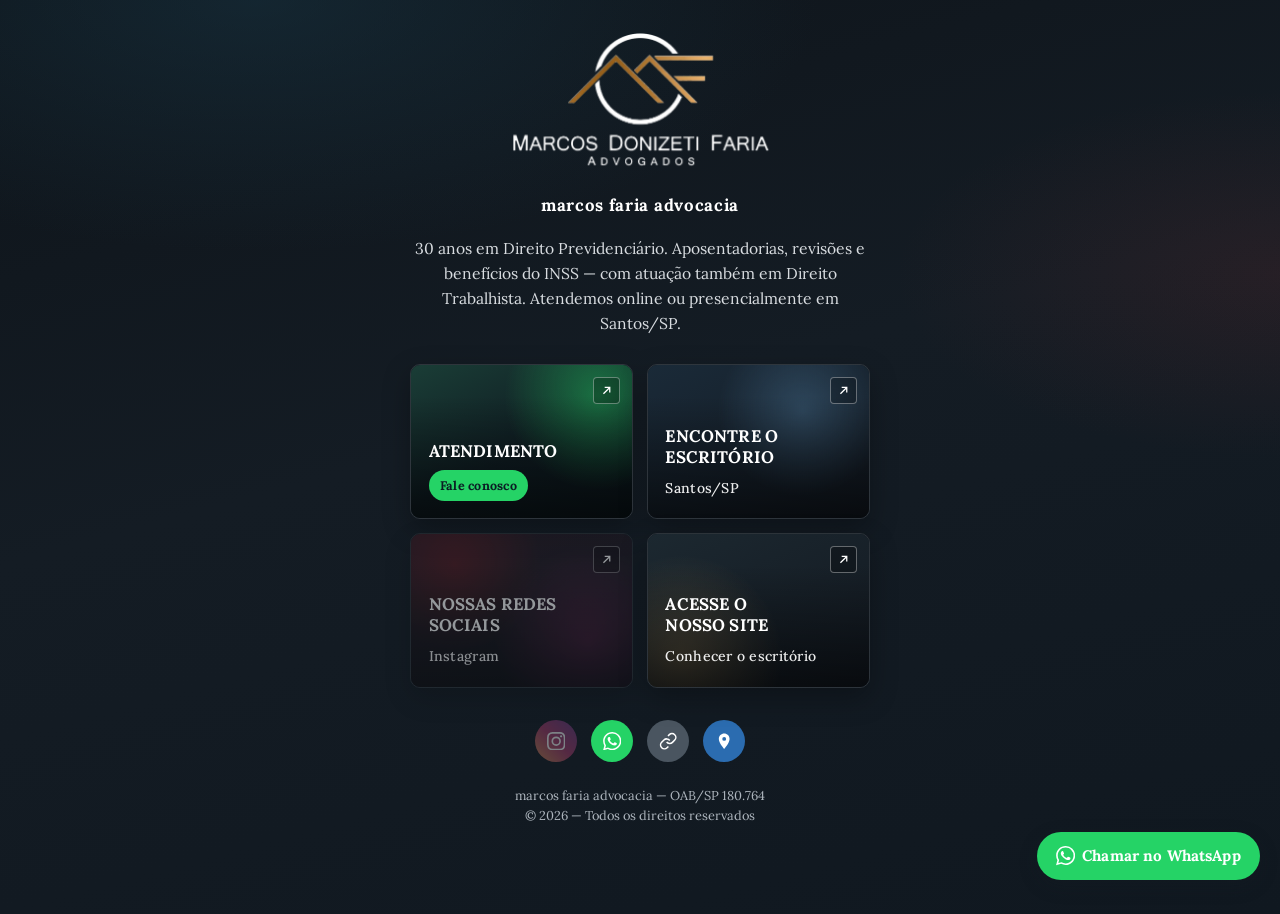
==== links/index.html @ 9a0abe1f "Initial commit: site marcos faria advocacia Landing e página /links para bio do Instagram, prontas p" ====
<!DOCTYPE html>
<html lang="pt-BR">
  <head>
    <meta charset="UTF-8" />
    <meta name="viewport" content="width=device-width, initial-scale=1" />
    <title>Links | marcos faria advocacia</title>
    <meta
      name="description"
      content="30 anos em previdência em Santos/SP. Aposentadorias, revisões do INSS e Direito Trabalhista. Fale pelo WhatsApp."
    />
    <link rel="icon" href="../assets/favicon.png" type="image/png" />
    <link rel="icon" href="../assets/favicon.ico" sizes="any" />
    <link rel="apple-touch-icon" href="../assets/apple-touch-icon.png" />
    <link rel="preconnect" href="https://fonts.googleapis.com" />
    <link rel="preconnect" href="https://fonts.gstatic.com" crossorigin />
    <link
      href="https://fonts.googleapis.com/css2?family=EB+Garamond:wght@500;600;700&family=Lora:wght@400;500;600;700&display=swap"
      rel="stylesheet"
    />
    <link rel="stylesheet" href="../css/styles.css" />
  </head>
  <body class="page-links">
    <main class="links-wrap">
      <img
        class="links-logo"
        src="../assets/logo-light.png"
        alt="marcos donizeti faria advogados"
        width="280"
        height="150"
      />

      <h1 class="links-title">marcos faria advocacia</h1>

      <p class="links-intro">
        30 anos em Direito Previdenciário. Aposentadorias, revisões e benefícios do INSS — com atuação
        também em Direito Trabalhista. Atendemos online ou presencialmente em Santos/SP.
      </p>

      <div class="links-grid">
        <!-- 1. Atendimento → WhatsApp -->
        <a
          class="links-card links-card--wa"
          data-wa
          data-wa-msg="Olá, gostaria de agendar uma consulta previdenciária."
        >
          <span class="links-card-arrow" aria-hidden="true">
            <svg viewBox="0 0 24 24" fill="none" stroke="currentColor" stroke-width="2">
              <path d="M7 17L17 7M9 7h8v8" />
            </svg>
          </span>
          <strong>Atendimento</strong>
          <span class="card-pill">Fale conosco</span>
        </a>

        <!-- 2. Localização → Google Maps -->
        <a class="links-card links-card--map" data-maps>
          <span class="links-card-arrow" aria-hidden="true">
            <svg viewBox="0 0 24 24" fill="none" stroke="currentColor" stroke-width="2">
              <path d="M7 17L17 7M9 7h8v8" />
            </svg>
          </span>
          <strong>Encontre o escritório</strong>
          <span class="card-action">Santos/SP</span>
        </a>

        <!-- 3. Redes → Instagram -->
        <a class="links-card links-card--ig" data-instagram>
          <span class="links-card-arrow" aria-hidden="true">
            <svg viewBox="0 0 24 24" fill="none" stroke="currentColor" stroke-width="2">
              <path d="M7 17L17 7M9 7h8v8" />
            </svg>
          </span>
          <strong>Nossas redes sociais</strong>
          <span class="card-action">Instagram</span>
        </a>

        <!-- 4. Site → / -->
        <a class="links-card links-card--site" href="../index.html">
          <span class="links-card-arrow" aria-hidden="true">
            <svg viewBox="0 0 24 24" fill="none" stroke="currentColor" stroke-width="2">
              <path d="M7 17L17 7M9 7h8v8" />
            </svg>
          </span>
          <strong>Acesse o nosso site</strong>
          <span class="card-action">Conhecer o escritório</span>
        </a>
      </div>

      <div class="links-icons">
        <a data-instagram class="links-icon links-icon--ig" aria-label="Instagram" title="Instagram">
          <svg viewBox="0 0 24 24" fill="currentColor" aria-hidden="true">
            <path
              d="M12 2.163c3.204 0 3.584.012 4.85.07 3.252.148 4.771 1.691 4.919 4.919.058 1.265.069 1.645.069 4.849 0 3.205-.012 3.584-.069 4.849-.149 3.225-1.664 4.771-4.919 4.919-1.266.058-1.644.07-4.85.07-3.204 0-3.584-.012-4.849-.07-3.26-.149-4.771-1.699-4.919-4.92-.058-1.265-.07-1.644-.07-4.849 0-3.204.013-3.583.07-4.849.149-3.227 1.664-4.771 4.919-4.919 1.266-.057 1.645-.069 4.849-.069zM12 0C8.741 0 8.333.014 7.053.072 2.695.272.273 2.69.073 7.052.014 8.333 0 8.741 0 12c0 3.259.014 3.668.072 4.948.2 4.358 2.618 6.78 6.98 6.98C8.333 23.986 8.741 24 12 24c3.259 0 3.668-.014 4.948-.072 4.354-.2 6.782-2.618 6.979-6.98.059-1.28.073-1.689.073-4.948 0-3.259-.014-3.667-.072-4.947-.196-4.354-2.617-6.78-6.979-6.98C15.668.014 15.259 0 12 0zm0 5.838a6.162 6.162 0 100 12.324 6.162 6.162 0 000-12.324zM12 16a4 4 0 110-8 4 4 0 010 8zm6.406-11.845a1.44 1.44 0 100 2.881 1.44 1.44 0 000-2.881z"
            />
          </svg>
        </a>
        <a
          data-wa
          data-wa-msg="Olá, gostaria de agendar uma consulta previdenciária."
          class="links-icon links-icon--wa"
          aria-label="WhatsApp"
          title="WhatsApp"
        >
          <svg viewBox="0 0 24 24" fill="currentColor" aria-hidden="true">
            <path
              d="M17.472 14.382c-.297-.149-1.758-.867-2.03-.967-.273-.099-.471-.148-.67.15-.197.297-.767.966-.94 1.164-.173.199-.347.223-.644.075-.297-.15-1.255-.463-2.39-1.475-.883-.788-1.48-1.761-1.653-2.059-.173-.297-.018-.458.13-.606.134-.133.298-.347.446-.52.149-.174.198-.298.298-.497.099-.198.05-.371-.025-.52-.075-.149-.669-1.612-.916-2.207-.242-.579-.487-.5-.669-.51-.173-.008-.371-.01-.57-.01-.198 0-.52.074-.792.372-.272.297-1.04 1.016-1.04 2.479 0 1.462 1.065 2.875 1.213 3.074.149.198 2.096 3.2 5.077 4.487.709.306 1.262.489 1.694.625.712.227 1.36.195 1.871.118.571-.085 1.758-.719 2.006-1.413.248-.694.248-1.289.173-1.413-.074-.124-.272-.198-.57-.347m-5.421 7.403h-.004a9.87 9.87 0 01-5.031-1.378l-.361-.214-3.741.982.998-3.648-.235-.374a9.86 9.86 0 01-1.51-5.26c.001-5.45 4.436-9.884 9.888-9.884 2.64 0 5.122 1.03 6.988 2.898a9.825 9.825 0 012.893 6.994c-.003 5.45-4.435 9.884-9.85 9.884m8.413-18.297A11.815 11.815 0 0012.05 0C5.495 0 .16 5.335.157 11.892c0 2.096.547 4.142 1.588 5.945L.057 24l6.305-1.654a11.882 11.882 0 005.683 1.448h.005c6.554 0 11.89-5.335 11.893-11.893a11.821 11.821 0 00-3.48-8.413z"
            />
          </svg>
        </a>
        <a href="../index.html" class="links-icon links-icon--site" aria-label="Site" title="Site">
          <svg viewBox="0 0 24 24" fill="none" stroke="currentColor" stroke-width="2" aria-hidden="true">
            <path d="M10 13a5 5 0 007.54.54l3-3a5 5 0 00-7.07-7.07l-1.72 1.71" />
            <path d="M14 11a5 5 0 00-7.54-.54l-3 3a5 5 0 007.07 7.07l1.71-1.71" />
          </svg>
        </a>
        <a data-maps class="links-icon links-icon--map" aria-label="Localização" title="Localização">
          <svg viewBox="0 0 24 24" fill="currentColor" aria-hidden="true">
            <path
              d="M12 2C8.13 2 5 5.13 5 9c0 5.25 7 13 7 13s7-7.75 7-13c0-3.87-3.13-7-7-7zm0 9.5a2.5 2.5 0 110-5 2.5 2.5 0 010 5z"
            />
          </svg>
        </a>
      </div>

      <p class="links-copy">
        marcos faria advocacia — OAB/SP 180.764<br />
        © 2026 — Todos os direitos reservados
      </p>
    </main>

    <a
      class="fab-wa links-fab"
      data-wa
      data-wa-msg="Olá, gostaria de agendar uma consulta previdenciária."
      aria-label="Chamar no WhatsApp"
    >
      <svg viewBox="0 0 24 24" fill="currentColor" aria-hidden="true">
        <path
          d="M17.472 14.382c-.297-.149-1.758-.867-2.03-.967-.273-.099-.471-.148-.67.15-.197.297-.767.966-.94 1.164-.173.199-.347.223-.644.075-.297-.15-1.255-.463-2.39-1.475-.883-.788-1.48-1.761-1.653-2.059-.173-.297-.018-.458.13-.606.134-.133.298-.347.446-.52.149-.174.198-.298.298-.497.099-.198.05-.371-.025-.52-.075-.149-.669-1.612-.916-2.207-.242-.579-.487-.5-.669-.51-.173-.008-.371-.01-.57-.01-.198 0-.52.074-.792.372-.272.297-1.04 1.016-1.04 2.479 0 1.462 1.065 2.875 1.213 3.074.149.198 2.096 3.2 5.077 4.487.709.306 1.262.489 1.694.625.712.227 1.36.195 1.871.118.571-.085 1.758-.719 2.006-1.413.248-.694.248-1.289.173-1.413-.074-.124-.272-.198-.57-.347m-5.421 7.403h-.004a9.87 9.87 0 01-5.031-1.378l-.361-.214-3.741.982.998-3.648-.235-.374a9.86 9.86 0 01-1.51-5.26c.001-5.45 4.436-9.884 9.888-9.884 2.64 0 5.122 1.03 6.988 2.898a9.825 9.825 0 012.893 6.994c-.003 5.45-4.435 9.884-9.85 9.884m8.413-18.297A11.815 11.815 0 0012.05 0C5.495 0 .16 5.335.157 11.892c0 2.096.547 4.142 1.588 5.945L.057 24l6.305-1.654a11.882 11.882 0 005.683 1.448h.005c6.554 0 11.89-5.335 11.893-11.893a11.821 11.821 0 00-3.48-8.413z"
        />
      </svg>
      <span class="fab-wa-label-short">WhatsApp</span>
      <span class="fab-wa-label-full">Chamar no WhatsApp</span>
    </a>

    <script src="../js/main.js"></script>
  </body>
</html>
---- css/styles.css ----
/* Marcos Faria Advocacia — design tokens */
:root {
  --port-ink: #121820;
  --fog-paper: #f6f5f2;
  --harbor-teal: #1a3a4a;
  --harbor-teal-hover: #122a36;
  --seal-crimson: #6e2828;
  --mist-line: #8a9298;
  --white: #ffffff;
  --ink-soft: #2c343c;
  --ink-muted: #4a545e;
  --line: #c8cdd2;
  --on-dark: #f6f5f2;
  --on-dark-soft: #d8dce0;
  --on-dark-muted: #aeb6be;
  --wa-green: #25d366;
  --wa-green-dark: #1ebe57;

  --font-display: "EB Garamond", "Times New Roman", Times, serif;
  --font-body: "Lora", Georgia, "Times New Roman", serif;

  --space-xs: 0.5rem;
  --space-sm: 0.85rem;
  --space-md: 1.5rem;
  --space-lg: 2.5rem;
  --space-xl: 4rem;
  --space-2xl: 6.5rem;
  --space-3xl: 8rem;

  --max: 1080px;
  --header-h: 5.5rem;
  --radius: 0;
  --ease: cubic-bezier(0.22, 1, 0.36, 1);
}

*,
*::before,
*::after {
  box-sizing: border-box;
}

html {
  scroll-behavior: smooth;
}

@media (prefers-reduced-motion: reduce) {
  html {
    scroll-behavior: auto;
  }
  *,
  *::before,
  *::after {
    animation-duration: 0.01ms !important;
    animation-iteration-count: 1 !important;
    transition-duration: 0.01ms !important;
  }
}

body {
  margin: 0;
  font-family: var(--font-body);
  font-size: 1.125rem;
  line-height: 1.7;
  font-weight: 400;
  color: var(--port-ink);
  background: var(--fog-paper);
  -webkit-font-smoothing: antialiased;
}

body.nav-open {
  overflow: hidden;
}

img,
svg {
  display: block;
  max-width: 100%;
}

a {
  color: var(--harbor-teal);
  text-decoration-thickness: 1px;
  text-underline-offset: 0.18em;
}

a:hover {
  color: var(--harbor-teal-hover);
}

:focus-visible {
  outline: 2px solid var(--harbor-teal);
  outline-offset: 3px;
}

.skip-link {
  position: absolute;
  left: -999px;
  top: 0;
  z-index: 1000;
  padding: 0.75rem 1rem;
  background: var(--white);
  color: var(--port-ink);
}

.skip-link:focus {
  left: 1rem;
  top: 1rem;
}

.container {
  width: min(100% - 3rem, var(--max));
  margin-inline: auto;
}

@media (max-width: 600px) {
  .container {
    width: min(100% - 2rem, var(--max));
  }
}

/* —— Buttons —— */
.btn {
  display: inline-flex;
  align-items: center;
  justify-content: center;
  gap: 0.5rem;
  padding: 0.95rem 1.5rem;
  font-family: var(--font-body);
  font-size: 0.95rem;
  font-weight: 600;
  letter-spacing: 0.03em;
  line-height: 1.2;
  border: 1px solid transparent;
  border-radius: 0;
  text-decoration: none;
  cursor: pointer;
  transition: background 0.25s var(--ease), color 0.25s var(--ease),
    border-color 0.25s var(--ease);
}

.btn:hover {
  text-decoration: none;
}

.btn-primary {
  background: var(--harbor-teal);
  color: var(--white);
}

.btn-primary:hover {
  background: var(--harbor-teal-hover);
  color: var(--white);
}

.btn-ghost {
  background: transparent;
  color: var(--on-dark);
  border-color: rgba(232, 238, 240, 0.35);
}

.btn-ghost:hover {
  background: rgba(232, 238, 240, 0.08);
  color: var(--white);
  border-color: rgba(232, 238, 240, 0.6);
}

.btn-large {
  padding: 1.05rem 1.75rem;
  font-size: 1.05rem;
}

.link-cta {
  display: inline-flex;
  align-items: center;
  gap: 0.35rem;
  font-weight: 700;
  font-size: 1.05rem;
  color: var(--harbor-teal);
  text-decoration: none;
}

.link-cta::after {
  content: "→";
  transition: transform 0.25s var(--ease);
}

.link-cta:hover::after {
  transform: translateX(3px);
}

/* —— Header —— */
.site-header {
  position: fixed;
  top: 0;
  left: 0;
  right: 0;
  z-index: 220;
  height: var(--header-h);
  display: flex;
  align-items: center;
  background: #121820;
  box-shadow: 0 1px 0 rgba(232, 238, 240, 0.08);
}

.site-header.is-scrolled {
  background: #0e141a;
}

.header-inner {
  display: flex;
  align-items: center;
  gap: 1.5rem;
  width: min(100% - 1.5rem, var(--max));
  margin-inline: auto;
}

.logo {
  display: flex;
  align-items: center;
  text-decoration: none;
  line-height: 1.1;
}

.logo-img {
  height: 4.35rem;
  width: auto;
}

.footer-logo {
  height: 5rem;
  width: auto;
}

@media (max-width: 600px) {
  .logo-img {
    height: 3.5rem;
  }
}

.visually-hidden {
  position: absolute;
  width: 1px;
  height: 1px;
  padding: 0;
  margin: -1px;
  overflow: hidden;
  clip: rect(0, 0, 0, 0);
  white-space: nowrap;
  border: 0;
}

.nav-panel {
  margin: 0 0 0 auto;
  padding: 0;
}

.nav-links {
  display: flex;
  align-items: center;
  justify-content: flex-end;
  flex-wrap: wrap;
  gap: 1.5rem;
  list-style: none;
  margin: 0;
  padding: 0;
}

.nav-links a {
  color: var(--on-dark-soft);
  text-decoration: none;
  font-size: 1rem;
  font-weight: 500;
}

.nav-links a:hover {
  color: var(--white);
}

.header-cta {
  flex-shrink: 0;
}

.nav-toggle {
  display: none;
  width: 2.75rem;
  height: 2.75rem;
  margin-left: auto;
  padding: 0;
  border: 1px solid rgba(232, 238, 240, 0.35);
  background: transparent;
  cursor: pointer;
  border-radius: 2px;
}

.nav-toggle span {
  display: block;
  width: 1.15rem;
  height: 2px;
  margin: 0.28rem auto;
  background: var(--on-dark);
  transition: transform 0.25s var(--ease), opacity 0.25s var(--ease);
}

.nav-toggle[aria-expanded="true"] span:nth-child(1) {
  transform: translateY(6.5px) rotate(45deg);
}

.nav-toggle[aria-expanded="true"] span:nth-child(2) {
  opacity: 0;
}

.nav-toggle[aria-expanded="true"] span:nth-child(3) {
  transform: translateY(-6.5px) rotate(-45deg);
}

.nav-wa-mobile {
  display: none !important;
}

/* Mobile: overlay em tela cheia (sem backdrop-filter no header) */
@media (max-width: 860px) {
  .nav-toggle {
    display: block;
  }

  .header-cta {
    display: none;
  }

  .nav-panel {
    position: fixed;
    top: var(--header-h);
    left: 0;
    right: 0;
    bottom: 0;
    z-index: 210;
    display: block;
    margin: 0 !important;
    padding: 0.5rem 1.25rem 2rem;
    background: #121820;
    overflow-y: auto;
    -webkit-overflow-scrolling: touch;
    transform: translateX(100%);
    visibility: hidden;
    pointer-events: none;
    transition: transform 0.3s var(--ease), visibility 0.3s;
  }

  .nav-panel.is-open {
    transform: translateX(0);
    visibility: visible;
    pointer-events: auto;
  }

  .nav-panel .nav-links {
    flex-direction: column;
    align-items: stretch;
    gap: 0;
  }

  .nav-panel .nav-links a {
    display: block;
    padding: 1.1rem 0.15rem;
    border-bottom: 1px solid rgba(246, 245, 242, 0.12);
    font-size: 1.15rem;
    font-weight: 600;
    color: #f6f5f2;
  }

  .nav-wa-mobile {
    display: flex !important;
    margin-top: 1.5rem;
    justify-content: center;
    border-bottom: none !important;
    padding: 0.95rem 1rem !important;
  }
}

/* —— Hero —— */
.hero {
  position: relative;
  min-height: 100svh;
  display: flex;
  align-items: flex-end;
  padding: calc(var(--header-h) + 3.5rem) 0 5rem;
  color: var(--on-dark);
  background: var(--port-ink);
  overflow: hidden;
}

.hero::before {
  content: "";
  position: absolute;
  inset: 0;
  background:
    radial-gradient(ellipse 70% 55% at 90% 15%, rgba(26, 58, 74, 0.55), transparent 55%),
    radial-gradient(ellipse 45% 35% at 8% 92%, rgba(122, 46, 46, 0.18), transparent 50%),
    linear-gradient(165deg, #141c24 0%, #1a2530 50%, #162028 100%);
  pointer-events: none;
}

.hero::after {
  content: "";
  position: absolute;
  inset: 0;
  opacity: 0.07;
  background-image: url("data:image/svg+xml,%3Csvg viewBox='0 0 256 256' xmlns='http://www.w3.org/2000/svg'%3E%3Cfilter id='n'%3E%3CfeTurbulence type='fractalNoise' baseFrequency='0.85' numOctaves='4' stitchTiles='stitch'/%3E%3C/filter%3E%3Crect width='100%25' height='100%25' filter='url(%23n)'/%3E%3C/svg%3E");
  pointer-events: none;
}

.hero-inner {
  position: relative;
  z-index: 1;
  display: block;
  width: min(100% - 3rem, var(--max));
  margin-inline: auto;
}

.hero-copy {
  max-width: 38rem;
}

.hero-brand {
  font-family: var(--font-body);
  font-size: 0.8rem;
  font-weight: 600;
  letter-spacing: 0.16em;
  text-transform: uppercase;
  color: var(--on-dark-muted);
  margin: 0 0 1.25rem;
}

.hero h1 {
  font-family: var(--font-display);
  font-weight: 700;
  font-size: clamp(2rem, 4.4vw, 3.1rem);
  line-height: 1.28;
  letter-spacing: 0;
  margin: 0 0 1.5rem;
  max-width: 18ch;
}

.hero-lead {
  margin: 0 0 2.25rem;
  max-width: 40ch;
  font-size: 1.2rem;
  line-height: 1.65;
  color: var(--on-dark-soft);
}

.hero-actions {
  display: flex;
  flex-wrap: wrap;
  align-items: center;
  gap: 1rem 1.5rem;
}

@keyframes stamp-in {
  0% {
    opacity: 0;
    transform: scale(1.08);
  }
  100% {
    opacity: 1;
    transform: scale(1);
  }
}

@media (max-width: 700px) {
  .hero {
    align-items: center;
    padding-bottom: 3.5rem;
  }

  .hero h1 {
    max-width: none;
  }
}

/* —— Sections —— */
.section {
  padding: var(--space-2xl) 0;
}

.section-tight {
  padding: var(--space-xl) 0;
}

.section-dark {
  background: var(--port-ink);
  color: var(--on-dark);
}

.section-label {
  display: block;
  font-family: var(--font-body);
  font-size: 0.8125rem;
  font-weight: 700;
  letter-spacing: 0.12em;
  text-transform: uppercase;
  color: var(--harbor-teal);
  margin-bottom: 1rem;
}

.section-dark .section-label {
  color: var(--on-dark-muted);
}

.section-title {
  font-family: var(--font-display);
  font-weight: 700;
  font-size: clamp(1.65rem, 3vw, 2.25rem);
  line-height: 1.35;
  letter-spacing: 0;
  margin: 0 0 1.15rem;
  max-width: 28ch;
  color: var(--port-ink);
}

.section-dark .section-title {
  color: var(--on-dark);
}

.section-intro {
  margin: 0;
  max-width: 52ch;
  font-size: 1.125rem;
  line-height: 1.7;
  color: var(--ink-soft);
}

.section-dark .section-intro {
  color: var(--on-dark-soft);
}

.section-head {
  margin-bottom: 2.75rem;
}

/* —— Trust —— */
.trust-grid {
  display: grid;
  grid-template-columns: repeat(3, 1fr);
  gap: 1.25rem;
}

.trust-item {
  padding: 1.75rem 1.5rem;
  background: var(--white);
  border: 1px solid var(--line);
}

.trust-item h3 {
  font-family: var(--font-display);
  font-size: 1.2rem;
  font-weight: 700;
  letter-spacing: 0;
  line-height: 1.35;
  margin: 0 0 0.85rem;
  color: var(--port-ink);
}

.trust-item p {
  margin: 0;
  color: var(--ink-soft);
  font-size: 1.0625rem;
  line-height: 1.65;
}

@media (max-width: 800px) {
  .trust-grid {
    grid-template-columns: 1fr;
    gap: 1rem;
  }
}

/* —— Practice areas —— */
.areas {
  background: var(--white);
}

.areas-grid {
  display: grid;
  grid-template-columns: repeat(2, 1fr);
  gap: 1.25rem;
}

.area-card {
  background: var(--fog-paper);
  border: 1px solid var(--line);
  padding: 2rem 1.75rem;
  display: flex;
  flex-direction: column;
  min-height: 240px;
  transition: border-color 0.25s var(--ease), background 0.25s var(--ease);
}

.area-card:hover {
  background: var(--white);
  border-color: #9aa3aa;
}

.area-index {
  font-family: var(--font-body);
  font-size: 0.8125rem;
  font-weight: 700;
  letter-spacing: 0.08em;
  color: var(--seal-crimson);
  margin-bottom: 1.15rem;
}

.area-card h3 {
  font-family: var(--font-display);
  font-size: 1.25rem;
  font-weight: 700;
  letter-spacing: 0;
  margin: 0 0 0.85rem;
  line-height: 1.35;
  color: var(--port-ink);
}

.area-card p {
  margin: 0 0 1.75rem;
  color: var(--ink-soft);
  font-size: 1.0625rem;
  line-height: 1.65;
  flex: 1;
}

@media (max-width: 640px) {
  .areas-grid {
    grid-template-columns: 1fr;
  }
}

/* —— About —— */
.about-grid {
  display: grid;
  grid-template-columns: 1fr 1.2fr;
  gap: var(--space-xl);
  align-items: start;
}

.about-logo-wrap {
  display: flex;
  align-items: center;
  justify-content: center;
  max-width: 340px;
  padding: 0.5rem 0;
}

.about-logo-wrap img {
  width: 100%;
  height: auto;
}

.about-body p {
  margin: 0 0 1.35rem;
  color: var(--on-dark-soft);
  max-width: 50ch;
  font-size: 1.125rem;
  line-height: 1.75;
}

.about-meta {
  margin-top: 2rem;
  padding-top: 1.5rem;
  border-top: 1px solid rgba(246, 245, 242, 0.22);
  font-size: 1rem;
  font-weight: 600;
  color: var(--on-dark-soft);
  letter-spacing: 0.02em;
}

@media (max-width: 800px) {
  .about-grid {
    grid-template-columns: 1fr;
  }

  .about-logo-wrap {
    max-width: 260px;
  }
}

/* —— FAQ —— */
.faq-list {
  max-width: 760px;
  display: flex;
  flex-direction: column;
  gap: 0.85rem;
}

.faq-item {
  background: var(--white);
  border: 1px solid var(--line);
}

.faq-question {
  width: 100%;
  display: flex;
  align-items: flex-start;
  justify-content: space-between;
  gap: 1.25rem;
  padding: 1.5rem 1.5rem;
  background: none;
  border: none;
  cursor: pointer;
  text-align: left;
  font-family: var(--font-body);
  font-size: 1.125rem;
  font-weight: 700;
  letter-spacing: 0;
  color: var(--port-ink);
  line-height: 1.45;
}

.faq-question span:first-child {
  flex: 1;
}

.faq-question span:last-child {
  flex-shrink: 0;
  width: 1.75rem;
  height: 1.75rem;
  margin-top: 0.1rem;
  display: grid;
  place-items: center;
  font-family: var(--font-body);
  font-weight: 500;
  font-size: 1.35rem;
  line-height: 1;
  color: var(--harbor-teal);
  border: 1px solid var(--line);
  transition: transform 0.25s var(--ease), background 0.25s var(--ease);
}

.faq-item.is-open .faq-question span:last-child {
  transform: rotate(45deg);
  background: var(--fog-paper);
}

.faq-answer {
  padding: 0 1.5rem 1.5rem;
  color: var(--ink-soft);
  max-width: 58ch;
  font-size: 1.0625rem;
  line-height: 1.7;
}

.faq-answer[hidden] {
  display: none;
}

/* —— CTA band —— */
.cta-band {
  position: relative;
  padding: var(--space-2xl) 0;
  background: var(--harbor-teal);
  color: var(--white);
  overflow: hidden;
}

.cta-band::before {
  content: "";
  position: absolute;
  inset: 0;
  background: radial-gradient(
    ellipse 60% 80% at 100% 50%,
    rgba(11, 28, 36, 0.25),
    transparent 60%
  );
  pointer-events: none;
}

.cta-band .container {
  position: relative;
  z-index: 1;
  display: flex;
  flex-wrap: wrap;
  align-items: flex-end;
  justify-content: space-between;
  gap: var(--space-lg);
}

.cta-band h2 {
  font-family: var(--font-display);
  font-size: clamp(1.7rem, 3.2vw, 2.3rem);
  font-weight: 700;
  letter-spacing: 0;
  line-height: 1.3;
  margin: 0 0 1rem;
  max-width: 18ch;
}

.cta-band p {
  margin: 0;
  max-width: 40ch;
  font-size: 1.125rem;
  line-height: 1.65;
  color: rgba(255, 255, 255, 0.92);
}

.cta-band .btn-primary {
  background: var(--port-ink);
  color: var(--white);
}

.cta-band .btn-primary:hover {
  background: #061015;
  color: var(--white);
}

/* —— Footer —— */
.site-footer {
  background: var(--port-ink);
  color: var(--on-dark-soft);
  padding: var(--space-xl) 0 var(--space-lg);
}

.footer-grid {
  display: grid;
  grid-template-columns: 1.4fr 1fr 1fr;
  gap: var(--space-lg);
  margin-bottom: var(--space-xl);
}

.footer-col h3 {
  font-family: var(--font-display);
  font-size: 0.8rem;
  font-weight: 700;
  letter-spacing: 0.16em;
  text-transform: uppercase;
  color: var(--mist-line);
  margin: 0 0 1rem;
}

.footer-col p,
.footer-col a {
  margin: 0 0 0.65rem;
  font-size: 1.05rem;
  line-height: 1.5;
  color: var(--on-dark-soft);
  text-decoration: none;
  display: block;
}

.footer-col a:hover {
  color: var(--white);
}

.footer-legal {
  padding-top: var(--space-md);
  border-top: 1px solid rgba(246, 245, 242, 0.18);
  font-size: 0.95rem;
  line-height: 1.65;
  color: var(--on-dark-muted);
}

.footer-legal p {
  margin: 0 0 0.75rem;
  max-width: 70ch;
}

.footer-copy {
  margin: 0;
}

@media (max-width: 800px) {
  .footer-grid {
    grid-template-columns: 1fr;
  }
}

/* —— FAB WhatsApp (mobile-first) —— */
.fab-wa {
  position: fixed;
  right: 1rem;
  bottom: 1rem;
  z-index: 90;
  display: inline-flex;
  align-items: center;
  justify-content: center;
  gap: 0.45rem;
  max-width: calc(100vw - 2rem);
  min-height: 3rem;
  padding: 0.7rem 1rem;
  background: var(--wa-green);
  color: var(--white);
  font-family: var(--font-body);
  font-weight: 700;
  font-size: 0.9rem;
  line-height: 1.2;
  letter-spacing: 0.01em;
  white-space: nowrap;
  text-decoration: none;
  border-radius: 999px;
  box-shadow: 0 6px 18px rgba(20, 28, 36, 0.28);
  transition: background 0.25s var(--ease);
}

.fab-wa:hover {
  background: var(--wa-green-dark);
  color: var(--white);
  text-decoration: none;
}

.fab-wa svg {
  width: 1.2rem;
  height: 1.2rem;
  flex-shrink: 0;
}

.fab-wa-label-full {
  display: none;
}

.fab-wa-label-short {
  display: inline;
}

@media (min-width: 640px) {
  .fab-wa {
    right: 1.25rem;
    bottom: 1.25rem;
    padding: 0.8rem 1.2rem;
    font-size: 0.95rem;
  }

  .fab-wa-label-short {
    display: none;
  }

  .fab-wa-label-full {
    display: inline;
  }
}

/* —— Reveal —— */
.reveal {
  opacity: 0;
  transform: translateY(18px);
  transition: opacity 0.7s var(--ease), transform 0.7s var(--ease);
}

.reveal.is-visible {
  opacity: 1;
  transform: translateY(0);
}

/* =========================
   Links / bio page
   ========================= */
body.page-links {
  min-height: 100svh;
  color: var(--on-dark);
  background:
    radial-gradient(ellipse 80% 50% at 20% 0%, rgba(26, 58, 74, 0.45), transparent 55%),
    radial-gradient(ellipse 60% 40% at 100% 30%, rgba(122, 46, 46, 0.18), transparent 50%),
    linear-gradient(165deg, #0e141a 0%, #141c24 45%, #101820 100%);
}

.links-wrap {
  width: min(100% - 1.75rem, 460px);
  margin: 0 auto;
  padding: 2rem 0 5.5rem;
  text-align: center;
}

.links-logo {
  width: min(260px, 78%);
  height: auto;
  margin: 0 auto 1.25rem;
  animation: stamp-in 0.85s var(--ease) both;
}

.links-title {
  font-family: var(--font-body);
  font-size: 1.05rem;
  font-weight: 700;
  letter-spacing: 0.04em;
  text-transform: none;
  margin: 0 0 1rem;
  color: var(--white);
}

.trust-number {
  font-family: var(--font-display);
  font-size: clamp(1.85rem, 4vw, 2.35rem);
  font-weight: 700;
  line-height: 1.1;
  margin: 0 0 0.45rem;
  color: var(--harbor-teal);
}

.links-intro {
  margin: 0 0 1.75rem;
  font-size: 0.98rem;
  color: var(--on-dark-soft);
  line-height: 1.6;
}

.links-grid {
  display: grid;
  grid-template-columns: 1fr;
  gap: 0.85rem;
  margin-bottom: 2rem;
}

.links-card {
  position: relative;
  display: flex;
  flex-direction: column;
  align-items: flex-start;
  justify-content: flex-end;
  min-height: 120px;
  padding: 1.1rem;
  text-align: left;
  text-decoration: none;
  color: var(--white);
  border: 1px solid rgba(246, 245, 242, 0.12);
  border-radius: 10px;
  overflow: hidden;
  box-shadow: 0 10px 28px rgba(0, 0, 0, 0.28);
  transition: transform 0.25s var(--ease), border-color 0.25s var(--ease);
}

.links-card::before {
  content: "";
  position: absolute;
  inset: 0;
  z-index: 0;
}

.links-card::after {
  content: "";
  position: absolute;
  inset: 0;
  z-index: 0;
  background: linear-gradient(180deg, transparent 20%, rgba(0, 0, 0, 0.55) 100%);
  pointer-events: none;
}

.links-card:hover {
  transform: translateY(-3px);
  border-color: rgba(246, 245, 242, 0.35);
  color: var(--white);
  text-decoration: none;
}

.links-card.is-disabled {
  opacity: 0.55;
  cursor: not-allowed;
}

.links-card.is-disabled:hover {
  transform: none;
}

.links-card > * {
  position: relative;
  z-index: 1;
}

.links-card-arrow {
  position: absolute;
  top: 0.75rem;
  right: 0.75rem;
  z-index: 2;
  width: 1.7rem;
  height: 1.7rem;
  display: grid;
  place-items: center;
  border: 1px solid rgba(255, 255, 255, 0.35);
  border-radius: 4px;
  color: #fff;
  background: rgba(0, 0, 0, 0.25);
}

.links-card-arrow svg {
  width: 0.95rem;
  height: 0.95rem;
}

.links-card strong {
  font-family: var(--font-body);
  font-size: 1.05rem;
  font-weight: 700;
  letter-spacing: 0.01em;
  line-height: 1.25;
  display: block;
  margin-bottom: 0.55rem;
  text-transform: uppercase;
  max-width: none;
}

@media (min-width: 480px) {
  .links-grid {
    grid-template-columns: 1fr 1fr;
  }

  .links-card {
    min-height: 155px;
  }

  .links-card strong {
    max-width: 12ch;
  }
}

.links-card .card-action {
  font-size: 0.88rem;
  font-weight: 500;
  letter-spacing: 0.02em;
  opacity: 0.92;
}

.links-card .card-pill {
  display: inline-flex;
  align-items: center;
  padding: 0.28rem 0.7rem;
  font-size: 0.78rem;
  font-weight: 700;
  letter-spacing: 0.02em;
  color: #0b1c24;
  background: #25d366;
  border-radius: 999px;
}

.links-card--wa::before {
  background:
    radial-gradient(circle at 85% 20%, rgba(37, 211, 102, 0.45), transparent 42%),
    linear-gradient(155deg, #1a3d36 0%, #0f1c22 55%, #0b151a 100%);
}

.links-card--map::before {
  background:
    radial-gradient(circle at 70% 30%, rgba(90, 140, 180, 0.35), transparent 45%),
    linear-gradient(155deg, #1a2a38 0%, #121820 100%);
}

.links-card--ig::before {
  background:
    radial-gradient(circle at 80% 70%, rgba(193, 53, 132, 0.35), transparent 45%),
    radial-gradient(circle at 20% 20%, rgba(253, 29, 29, 0.2), transparent 40%),
    linear-gradient(155deg, #2a1a24 0%, #121820 100%);
}

.links-card--site::before {
  background:
    radial-gradient(circle at 15% 80%, rgba(201, 160, 90, 0.28), transparent 45%),
    linear-gradient(155deg, #1c2830 0%, #121820 100%);
}

.links-icons {
  display: flex;
  justify-content: center;
  gap: 0.85rem;
  margin-bottom: 1.5rem;
}

.links-icons a,
.links-icon {
  width: 2.65rem;
  height: 2.65rem;
  display: grid;
  place-items: center;
  border: none;
  border-radius: 50%;
  color: #fff;
  text-decoration: none;
  transition: transform 0.2s var(--ease), filter 0.2s var(--ease);
}

.links-icons a:hover,
.links-icon:hover {
  transform: translateY(-2px);
  filter: brightness(1.08);
  color: #fff;
}

.links-icons a.is-disabled {
  opacity: 0.45;
  cursor: not-allowed;
  filter: grayscale(0.4);
}

.links-icons a.is-disabled:hover {
  transform: none;
}

.links-icon--ig {
  background: linear-gradient(45deg, #f58529, #dd2a7b, #8134af);
}

.links-icon--wa {
  background: #25d366;
}

.links-icon--site {
  background: #4a5560;
}

.links-icon--map {
  background: #2b6cb0;
}

.links-icons svg {
  width: 1.15rem;
  height: 1.15rem;
}

.links-copy {
  font-size: 0.8rem;
  line-height: 1.55;
  color: var(--on-dark-muted);
  margin: 0;
}
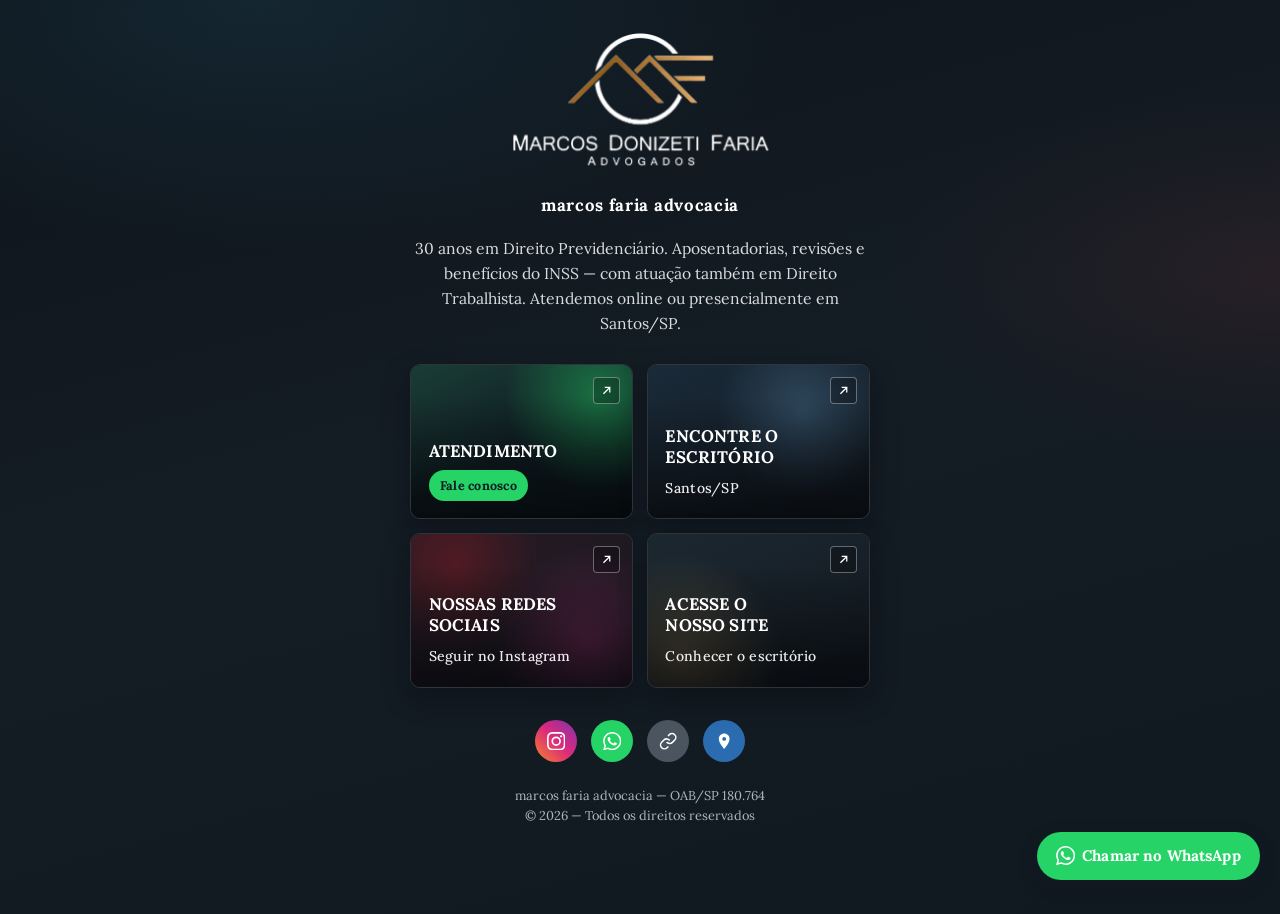
==== commit 1a2089f2: "Wire Instagram links in footer and /links page Co-authored-by: Cursor <cursoragent@cursor.com>" ====
--- a/links/index.html
+++ b/links/index.html
@@ -64,14 +64,20 @@
         </a>
 
         <!-- 3. Redes → Instagram -->
-        <a class="links-card links-card--ig" data-instagram>
+        <a
+          class="links-card links-card--ig"
+          href="https://www.instagram.com/marcosdonizetifaria.advocacia"
+          target="_blank"
+          rel="noopener noreferrer"
+          data-instagram
+        >
           <span class="links-card-arrow" aria-hidden="true">
             <svg viewBox="0 0 24 24" fill="none" stroke="currentColor" stroke-width="2">
               <path d="M7 17L17 7M9 7h8v8" />
             </svg>
           </span>
           <strong>Nossas redes sociais</strong>
-          <span class="card-action">Instagram</span>
+          <span class="card-action">Seguir no Instagram</span>
         </a>
 
         <!-- 4. Site → / -->
@@ -87,7 +93,15 @@
       </div>
 
       <div class="links-icons">
-        <a data-instagram class="links-icon links-icon--ig" aria-label="Instagram" title="Instagram">
+        <a
+          href="https://www.instagram.com/marcosdonizetifaria.advocacia"
+          target="_blank"
+          rel="noopener noreferrer"
+          data-instagram
+          class="links-icon links-icon--ig"
+          aria-label="Instagram"
+          title="Instagram"
+        >
           <svg viewBox="0 0 24 24" fill="currentColor" aria-hidden="true">
             <path
               d="M12 2.163c3.204 0 3.584.012 4.85.07 3.252.148 4.771 1.691 4.919 4.919.058 1.265.069 1.645.069 4.849 0 3.205-.012 3.584-.069 4.849-.149 3.225-1.664 4.771-4.919 4.919-1.266.058-1.644.07-4.85.07-3.204 0-3.584-.012-4.849-.07-3.26-.149-4.771-1.699-4.919-4.92-.058-1.265-.07-1.644-.07-4.849 0-3.204.013-3.583.07-4.849.149-3.227 1.664-4.771 4.919-4.919 1.266-.057 1.645-.069 4.849-.069zM12 0C8.741 0 8.333.014 7.053.072 2.695.272.273 2.69.073 7.052.014 8.333 0 8.741 0 12c0 3.259.014 3.668.072 4.948.2 4.358 2.618 6.78 6.98 6.98C8.333 23.986 8.741 24 12 24c3.259 0 3.668-.014 4.948-.072 4.354-.2 6.782-2.618 6.979-6.98.059-1.28.073-1.689.073-4.948 0-3.259-.014-3.667-.072-4.947-.196-4.354-2.617-6.78-6.979-6.98C15.668.014 15.259 0 12 0zm0 5.838a6.162 6.162 0 100 12.324 6.162 6.162 0 000-12.324zM12 16a4 4 0 110-8 4 4 0 010 8zm6.406-11.845a1.44 1.44 0 100 2.881 1.44 1.44 0 000-2.881z"
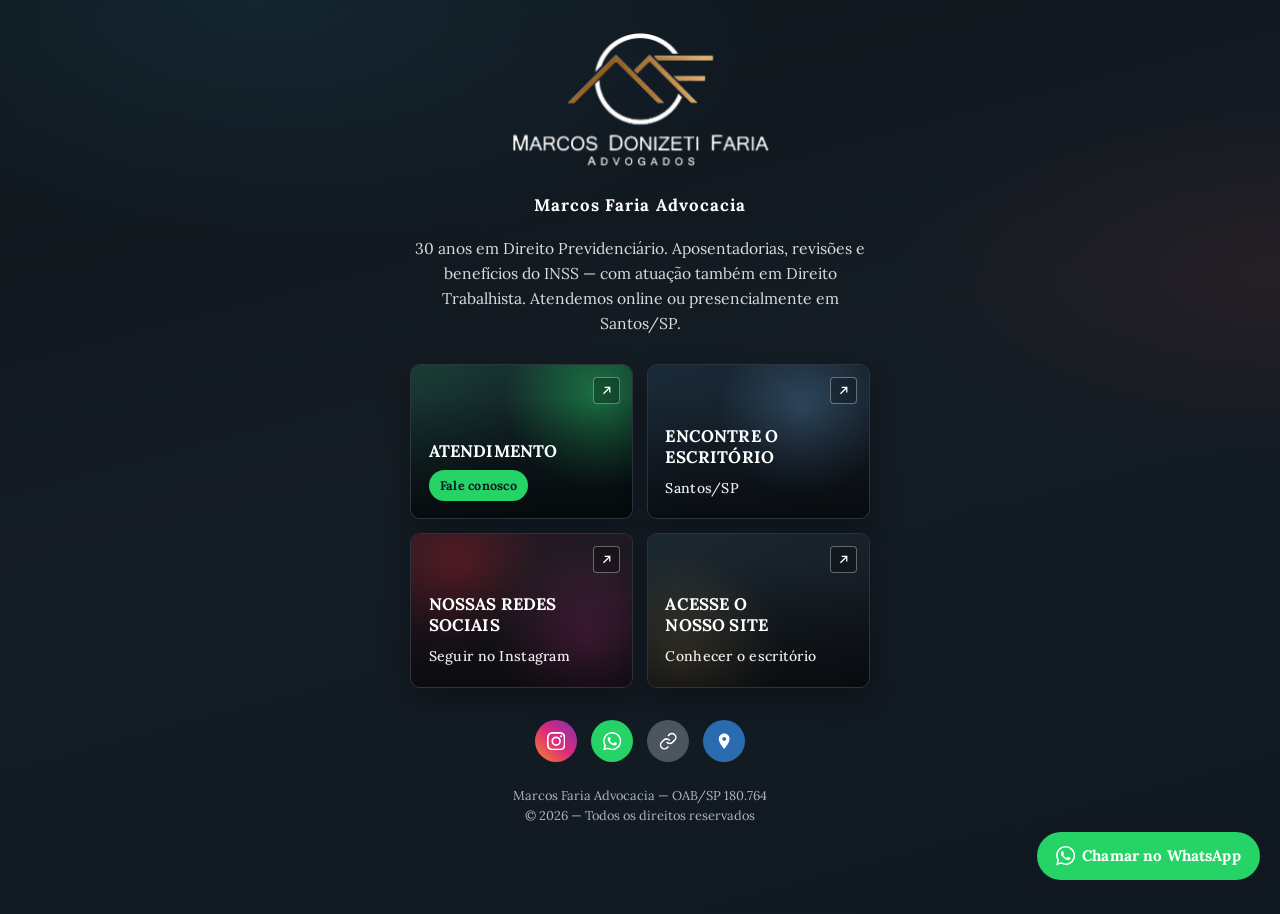
==== commit 1667005f: "Padronizar nome Marcos Donizeti Faria com iniciais maiúsculas Co-authored-by: Cursor <cursoragent@cu" ====
--- a/links/index.html
+++ b/links/index.html
@@ -3,7 +3,7 @@
   <head>
     <meta charset="UTF-8" />
     <meta name="viewport" content="width=device-width, initial-scale=1" />
-    <title>Links | marcos faria advocacia</title>
+    <title>Links | Marcos Faria Advocacia</title>
     <meta
       name="description"
       content="30 anos em previdência em Santos/SP. Aposentadorias, revisões do INSS e Direito Trabalhista. Fale pelo WhatsApp."
@@ -24,12 +24,12 @@
       <img
         class="links-logo"
         src="../assets/logo-light.png"
-        alt="marcos donizeti faria advogados"
+        alt="Marcos Donizeti Faria Advogados"
         width="280"
         height="150"
       />
 
-      <h1 class="links-title">marcos faria advocacia</h1>
+      <h1 class="links-title">Marcos Faria Advocacia</h1>
 
       <p class="links-intro">
         30 anos em Direito Previdenciário. Aposentadorias, revisões e benefícios do INSS — com atuação
@@ -137,7 +137,7 @@
       </div>
 
       <p class="links-copy">
-        marcos faria advocacia — OAB/SP 180.764<br />
+        Marcos Faria Advocacia — OAB/SP 180.764<br />
         © 2026 — Todos os direitos reservados
       </p>
     </main>
--- a/css/styles.css
+++ b/css/styles.css
@@ -977,7 +977,7 @@
   font-family: var(--font-body);
   font-size: 1.05rem;
   font-weight: 700;
-  letter-spacing: 0.04em;
+  letter-spacing: 0.06em;
   text-transform: none;
   margin: 0 0 1rem;
   color: var(--white);
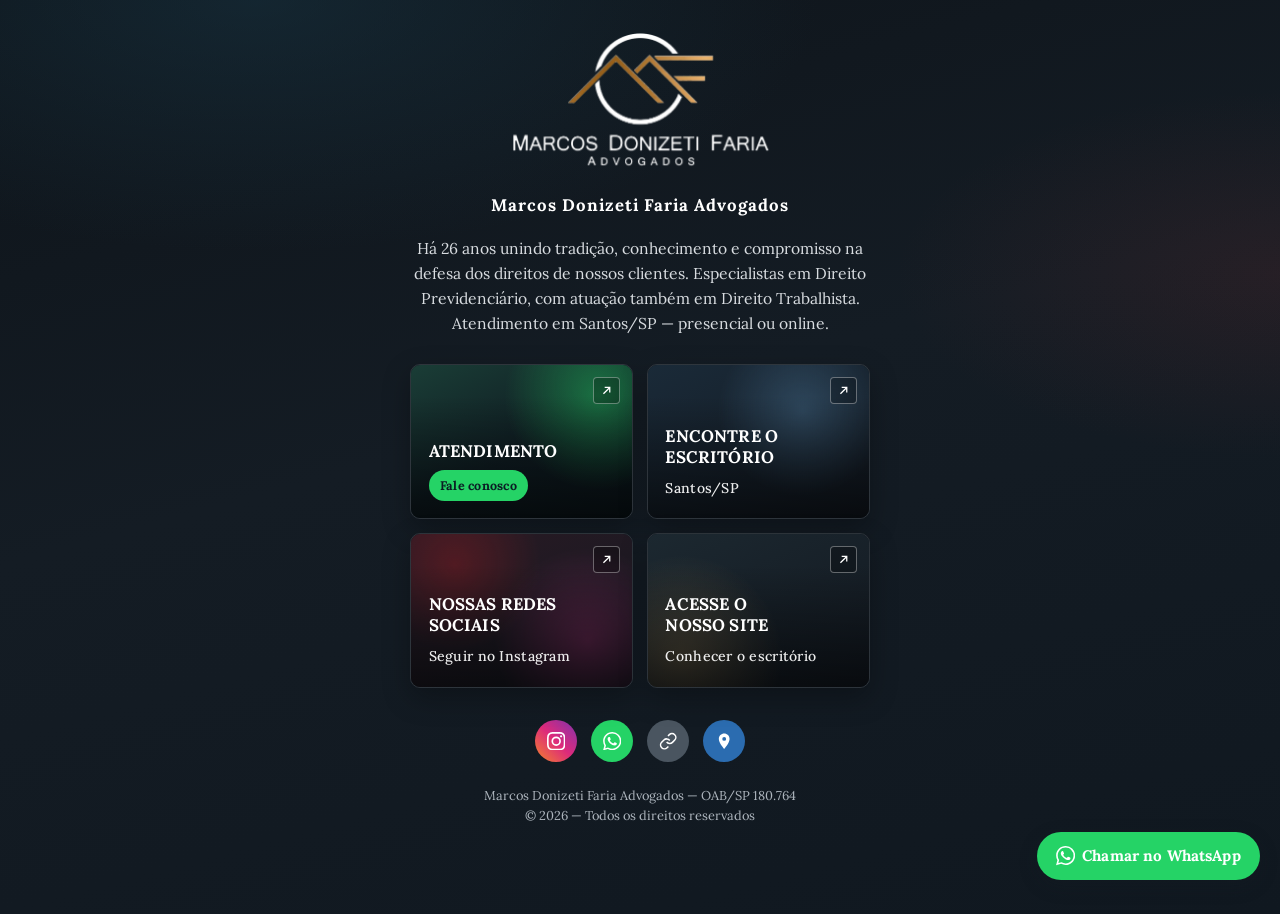
==== commit efbf2d0f: "Reescrever textos em tom formal e atualizar números da trajetória Co-authored-by: Cursor <cursoragen" ====
--- a/links/index.html
+++ b/links/index.html
@@ -3,10 +3,10 @@
   <head>
     <meta charset="UTF-8" />
     <meta name="viewport" content="width=device-width, initial-scale=1" />
-    <title>Links | Marcos Faria Advocacia</title>
+    <title>Links | Marcos Donizeti Faria Advogados</title>
     <meta
       name="description"
-      content="30 anos em previdência em Santos/SP. Aposentadorias, revisões do INSS e Direito Trabalhista. Fale pelo WhatsApp."
+      content="26 anos de tradição em Direito Previdenciário e Trabalhista em Santos/SP. Fale pelo WhatsApp."
     />
     <link rel="icon" href="../assets/favicon.png" type="image/png" />
     <link rel="icon" href="../assets/favicon.ico" sizes="any" />
@@ -29,11 +29,12 @@
         height="150"
       />
 
-      <h1 class="links-title">Marcos Faria Advocacia</h1>
+      <h1 class="links-title">Marcos Donizeti Faria Advogados</h1>
 
       <p class="links-intro">
-        30 anos em Direito Previdenciário. Aposentadorias, revisões e benefícios do INSS — com atuação
-        também em Direito Trabalhista. Atendemos online ou presencialmente em Santos/SP.
+        Há 26 anos unindo tradição, conhecimento e compromisso na defesa dos direitos de nossos
+        clientes. Especialistas em Direito Previdenciário, com atuação também em Direito Trabalhista.
+        Atendimento em Santos/SP — presencial ou online.
       </p>
 
       <div class="links-grid">
@@ -137,7 +138,7 @@
       </div>
 
       <p class="links-copy">
-        Marcos Faria Advocacia — OAB/SP 180.764<br />
+        Marcos Donizeti Faria Advogados — OAB/SP 180.764<br />
         © 2026 — Todos os direitos reservados
       </p>
     </main>
--- a/css/styles.css
+++ b/css/styles.css
@@ -655,11 +655,11 @@
 }
 
 .about-body p {
-  margin: 0 0 1.35rem;
+  margin: 0 0 1.15rem;
   color: var(--on-dark-soft);
-  max-width: 50ch;
-  font-size: 1.125rem;
-  line-height: 1.75;
+  max-width: 54ch;
+  font-size: 1.0625rem;
+  line-height: 1.7;
 }
 
 .about-meta {
